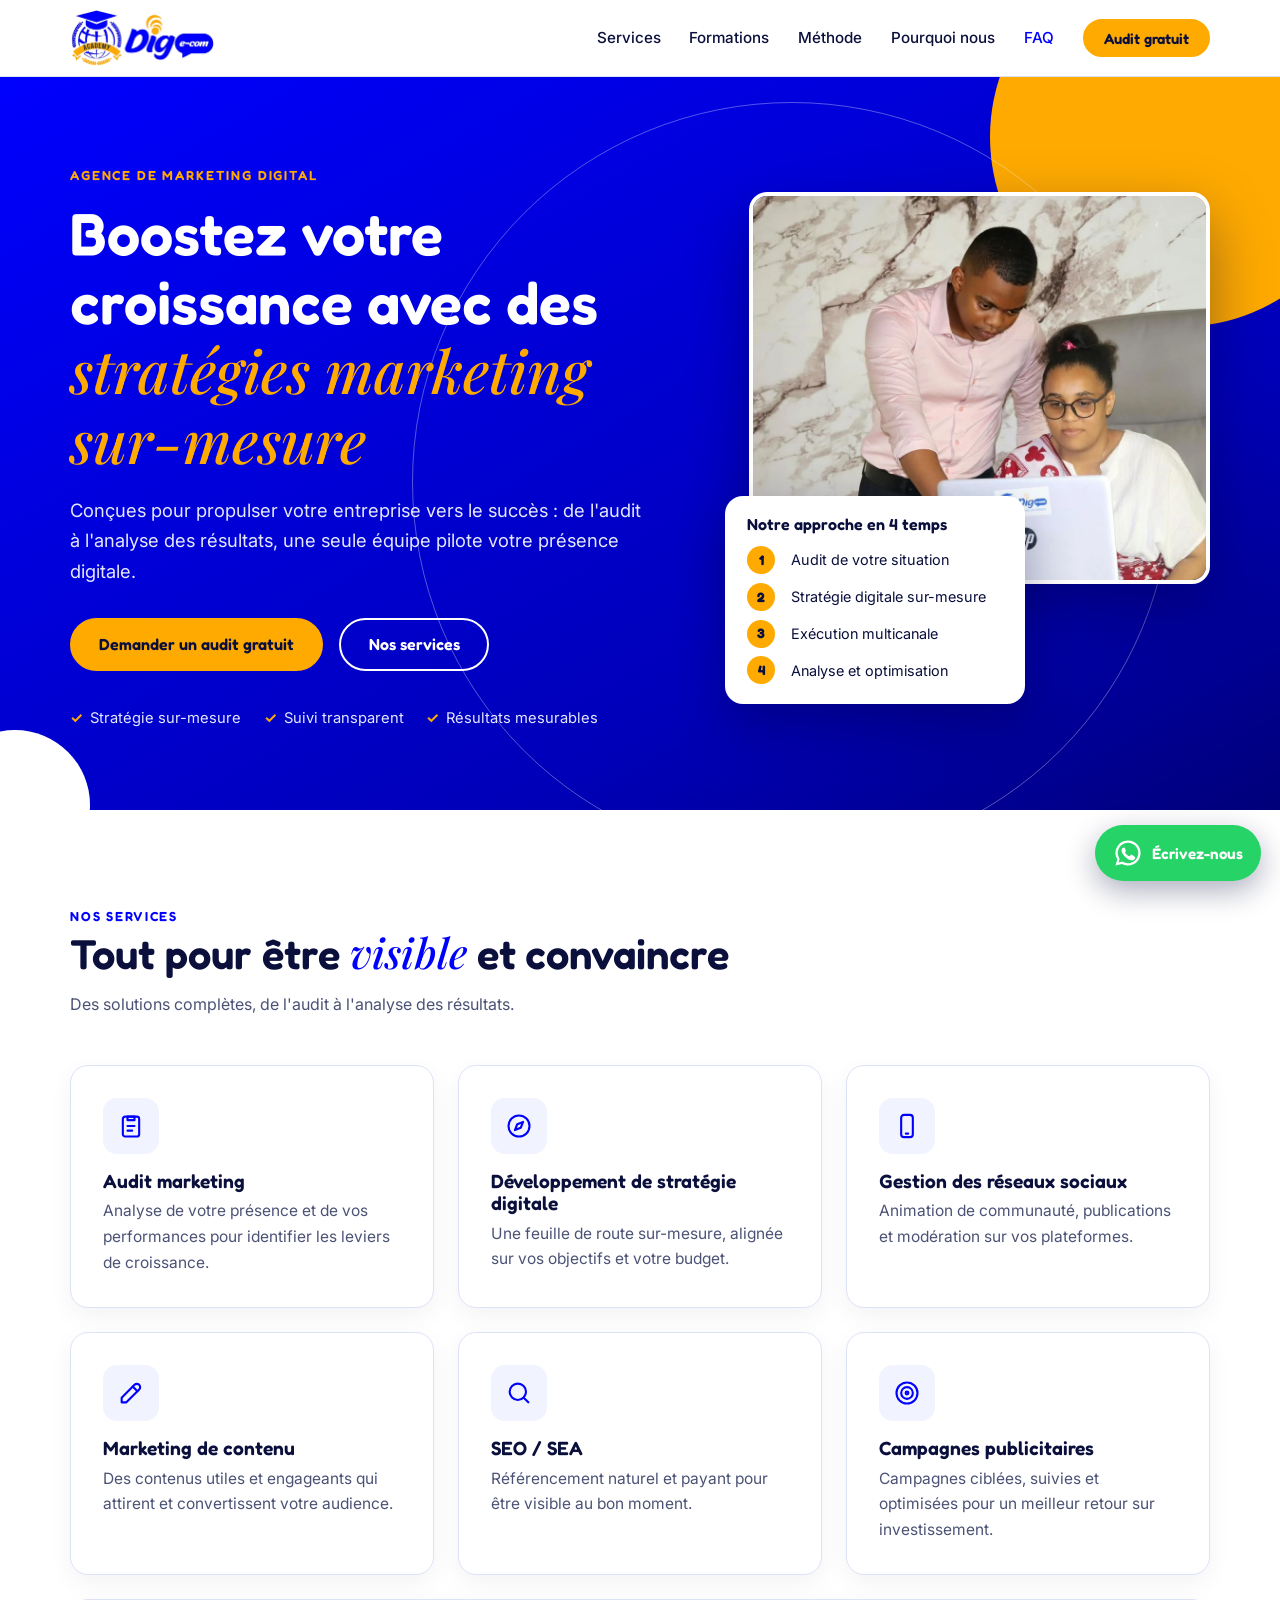
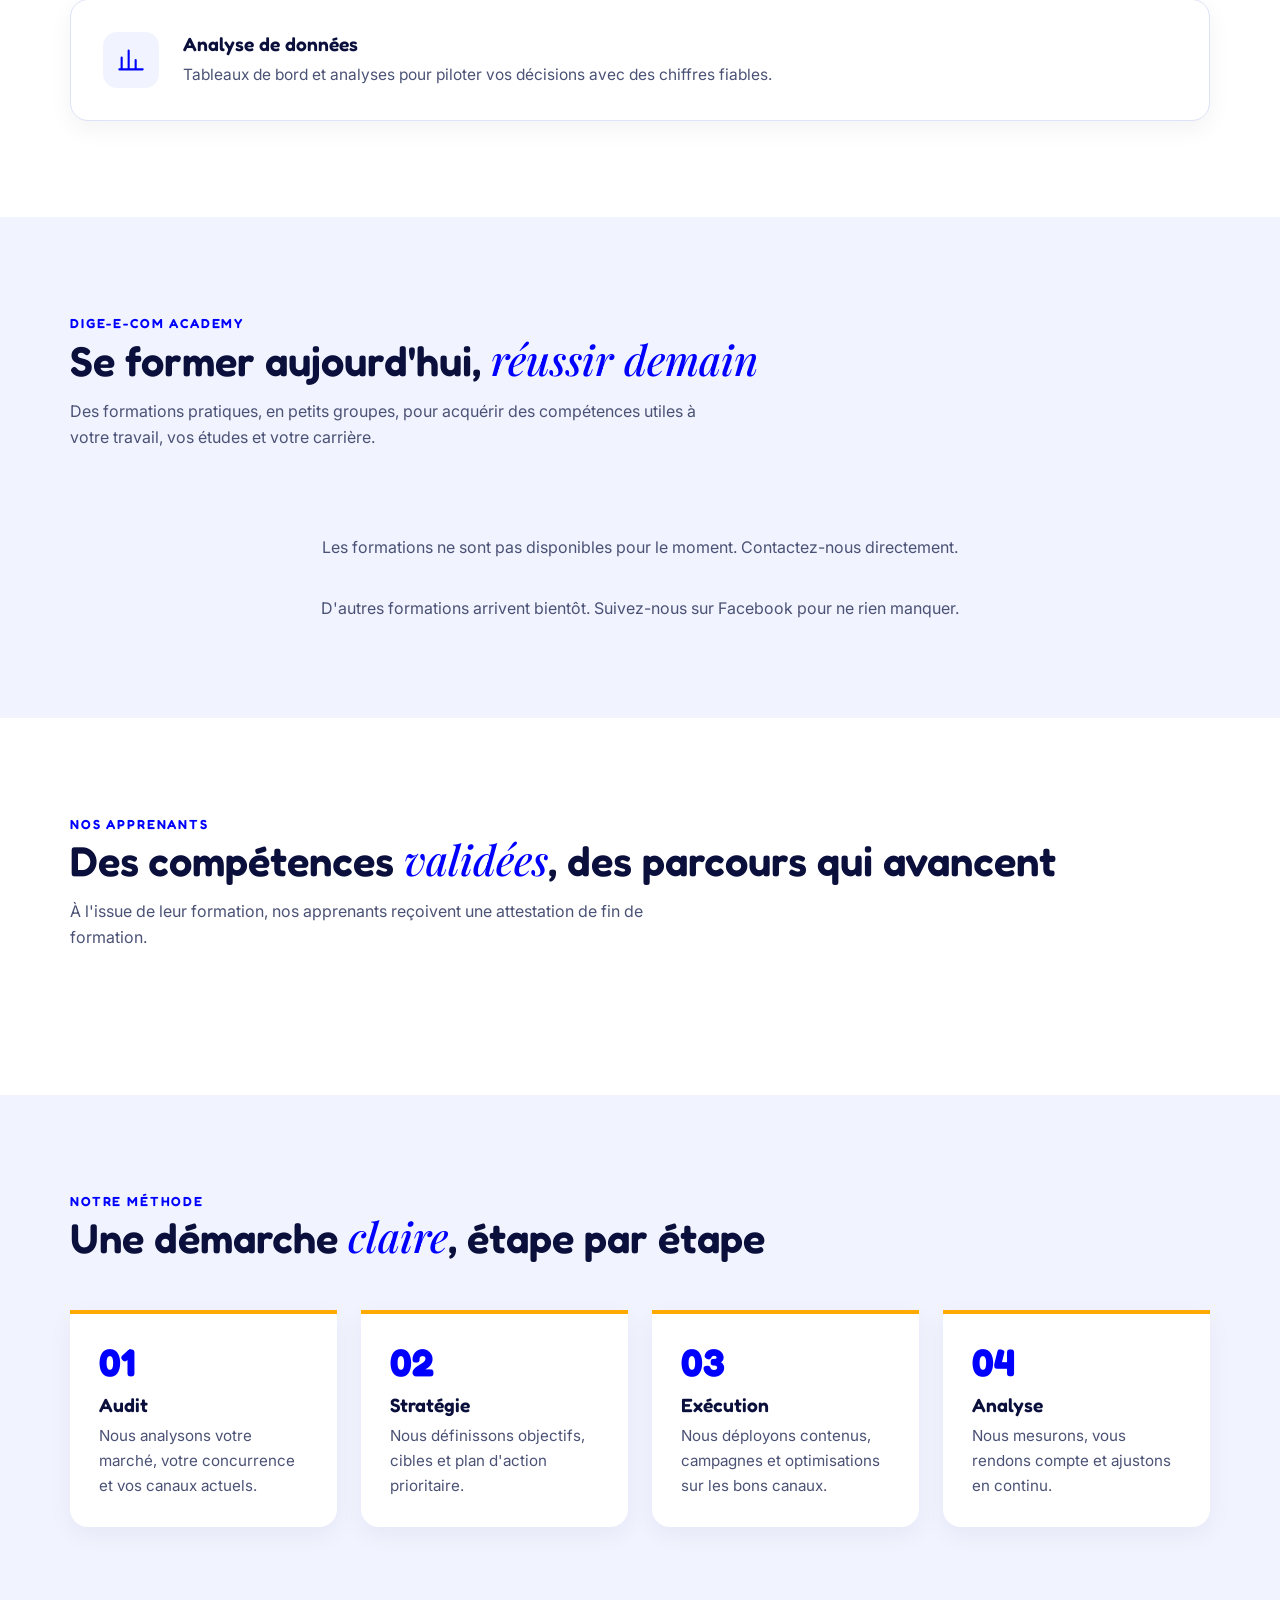
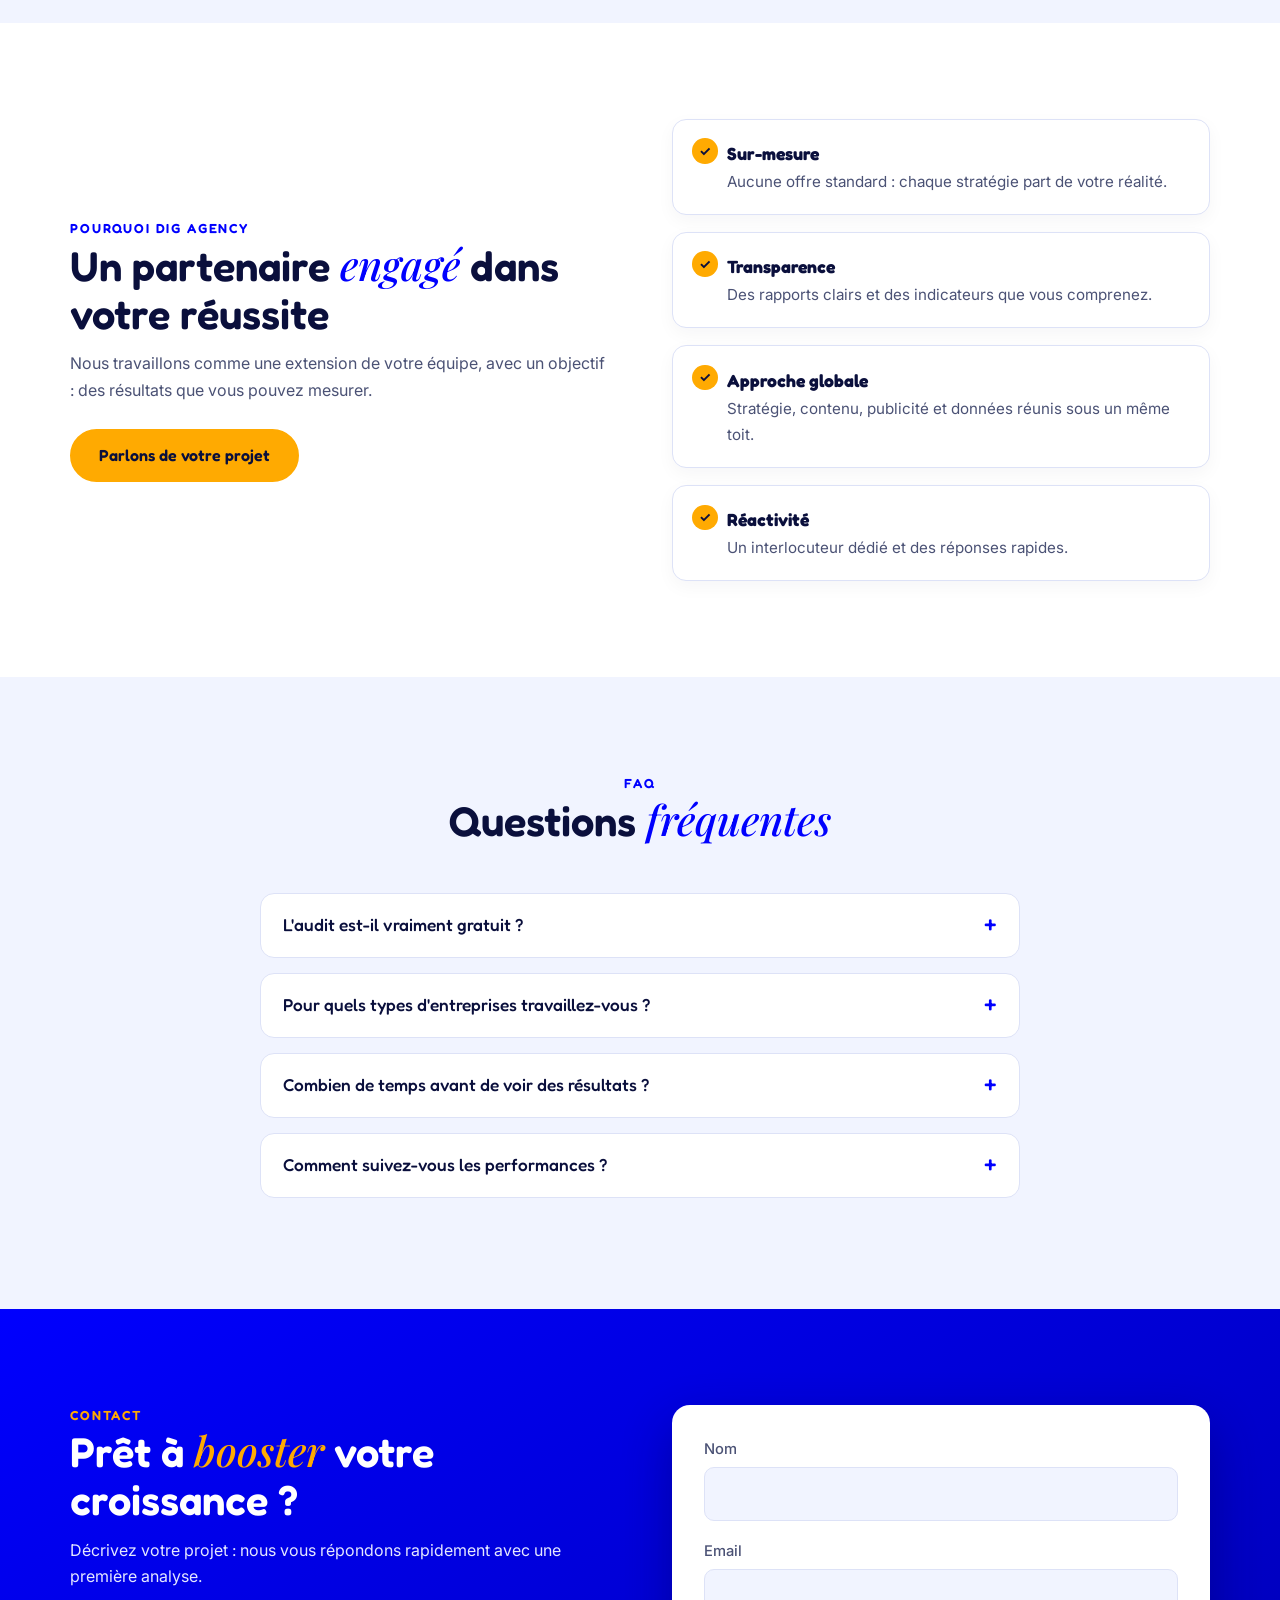
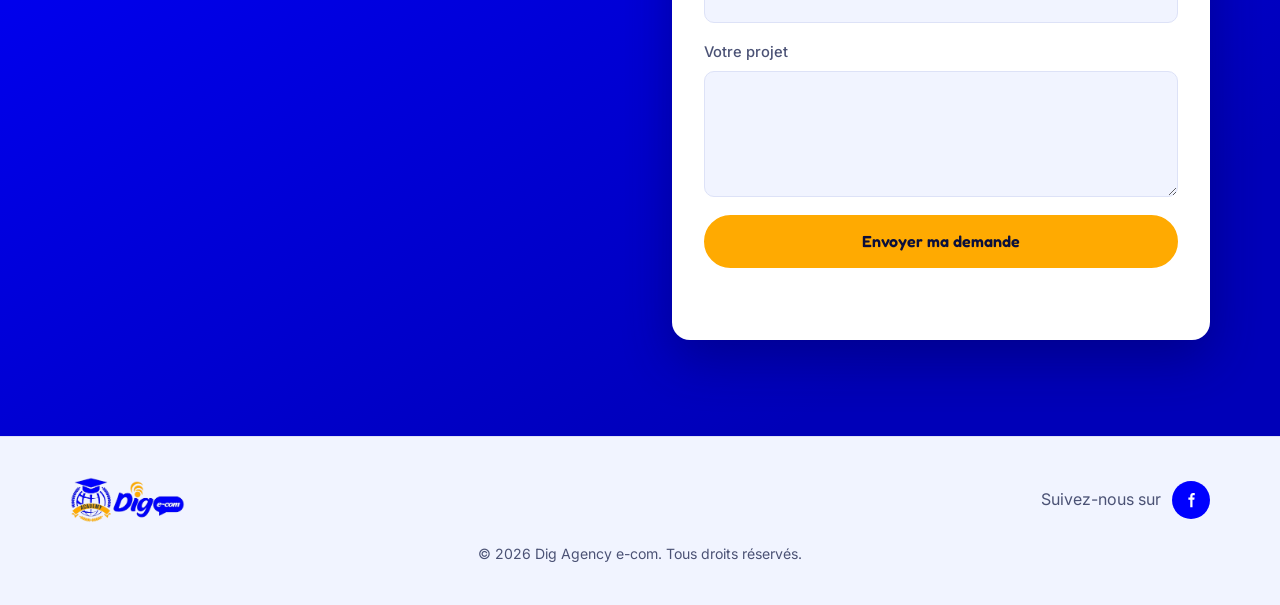
==== public/index.html @ bb3c8b43 "Site Dige-e-com Academy avec back office, dockerisé - Site vitrine responsive aux couleurs du logo (" ====
<!doctype html>
<html lang="fr">
<head>
  <meta charset="utf-8">
  <meta name="viewport" content="width=device-width, initial-scale=1">
  <title>Dig Agency e-com — Agence de marketing digital</title>
  <meta name="description" content="Dig Agency e-com : audit marketing, stratégie digitale, réseaux sociaux, contenu, SEO / SEA, publicité et analyse de données. Des stratégies sur-mesure pour propulser votre entreprise.">
  <meta name="theme-color" content="#0000fe">
  <meta property="og:title" content="Dig Agency e-com — Agence de marketing digital">
  <meta property="og:description" content="Boostez votre croissance avec des stratégies marketing sur-mesure.">
  <meta property="og:image" content="assets/logo-main.png?v=3">
  <link rel="icon" href="assets/logo.png">
  <link rel="preconnect" href="https://fonts.googleapis.com">
  <link rel="preconnect" href="https://fonts.gstatic.com" crossorigin>
  <link href="https://fonts.googleapis.com/css2?family=Fredoka:wght@500;600;700&family=Inter:wght@400;500;600&family=Playfair+Display:ital,wght@1,500;1,600&display=swap" rel="stylesheet">
  <link rel="stylesheet" href="styles.css">
</head>
<body>
  <a class="skip" href="#contenu">Aller au contenu</a>

  <header class="header" id="header">
    <div class="container nav">
      <a href="#accueil" class="logo" aria-label="Dige-e-com Academy — accueil"><img src="assets/logo-main.png?v=3" alt="Dige-e-com Academy" width="584" height="234"></a>
      <button class="burger" aria-label="Ouvrir le menu" aria-expanded="false" aria-controls="menu"><span></span><span></span><span></span></button>
      <nav class="menu" id="menu" aria-label="Navigation principale">
        <a href="#services">Services</a>
        <a href="#formations">Formations</a>
        <a href="#methode">Méthode</a>
        <a href="#pourquoi">Pourquoi nous</a>
        <a href="#faq">FAQ</a>
        <a href="#contact" class="btn btn-sm">Audit gratuit</a>
      </nav>
    </div>
  </header>

  <main id="contenu">
    <!-- HERO -->
    <section id="accueil" class="hero">
      <div class="orb orb-1" aria-hidden="true"></div>
      <div class="orb orb-2" aria-hidden="true"></div>
      <div class="ring" aria-hidden="true"></div>
      <div class="container hero-grid">
        <div class="hero-copy">
          <p class="eyebrow">Agence de marketing digital</p>
          <h1>Boostez votre croissance avec des <em>stratégies marketing sur-mesure</em></h1>
          <p class="lead">Conçues pour propulser votre entreprise vers le succès : de l'audit à l'analyse des résultats, une seule équipe pilote votre présence digitale.</p>
          <div class="actions">
            <a href="#contact" class="btn">Demander un audit gratuit</a>
            <a href="#services" class="btn btn-ghost">Nos services</a>
          </div>
          <ul class="trust" aria-label="Nos engagements">
            <li>Stratégie sur-mesure</li>
            <li>Suivi transparent</li>
            <li>Résultats mesurables</li>
          </ul>
        </div>
        <div class="hero-visual">
          <img class="hero-photo" src="assets/hero-formation.webp" alt="Un formateur de Dig Agency accompagne une apprenante devant un ordinateur" width="1080" height="810" fetchpriority="high">
          <aside class="hero-card" aria-label="Notre approche">
          <h2>Notre approche en 4 temps</h2>
          <ol>
            <li><b>1</b><span>Audit de votre situation</span></li>
            <li><b>2</b><span>Stratégie digitale sur-mesure</span></li>
            <li><b>3</b><span>Exécution multicanale</span></li>
            <li><b>4</b><span>Analyse et optimisation</span></li>
          </ol>
        </aside>
        </div>
      </div>
    </section>

    <!-- SERVICES -->
    <section id="services" class="section">
      <div class="container">
        <header class="section-head">
          <p class="eyebrow">Nos services</p>
          <h2>Tout pour être <em>visible</em> et convaincre</h2>
          <p class="sub">Des solutions complètes, de l'audit à l'analyse des résultats.</p>
        </header>
        <div class="grid grid-3">
          <article class="card reveal"><div class="icon" ><svg viewBox="0 0 24 24" width="28" height="28" fill="none" stroke="currentColor" stroke-width="1.8" stroke-linecap="round" stroke-linejoin="round" aria-hidden="true"><rect x="5" y="4" width="14" height="17" rx="2"/><path d="M9 4h6v3H9zM9 12h6M9 16h4"/></svg></div><h3>Audit marketing</h3><p>Analyse de votre présence et de vos performances pour identifier les leviers de croissance.</p></article>
          <article class="card reveal"><div class="icon" ><svg viewBox="0 0 24 24" width="28" height="28" fill="none" stroke="currentColor" stroke-width="1.8" stroke-linecap="round" stroke-linejoin="round" aria-hidden="true"><circle cx="12" cy="12" r="9"/><path d="m15.5 8.5-2 5-5 2 2-5z"/></svg></div><h3>Développement de stratégie digitale</h3><p>Une feuille de route sur-mesure, alignée sur vos objectifs et votre budget.</p></article>
          <article class="card reveal"><div class="icon" ><svg viewBox="0 0 24 24" width="28" height="28" fill="none" stroke="currentColor" stroke-width="1.8" stroke-linecap="round" stroke-linejoin="round" aria-hidden="true"><rect x="7" y="2.5" width="10" height="19" rx="2.5"/><path d="M11 18.5h2"/></svg></div><h3>Gestion des réseaux sociaux</h3><p>Animation de communauté, publications et modération sur vos plateformes.</p></article>
          <article class="card reveal"><div class="icon" ><svg viewBox="0 0 24 24" width="28" height="28" fill="none" stroke="currentColor" stroke-width="1.8" stroke-linecap="round" stroke-linejoin="round" aria-hidden="true"><path d="M4 20h4L19 9a2.8 2.8 0 0 0-4-4L4 16z"/><path d="m13.5 6.5 4 4"/></svg></div><h3>Marketing de contenu</h3><p>Des contenus utiles et engageants qui attirent et convertissent votre audience.</p></article>
          <article class="card reveal"><div class="icon" ><svg viewBox="0 0 24 24" width="28" height="28" fill="none" stroke="currentColor" stroke-width="1.8" stroke-linecap="round" stroke-linejoin="round" aria-hidden="true"><circle cx="11" cy="11" r="7"/><path d="m20 20-4-4"/></svg></div><h3>SEO / SEA</h3><p>Référencement naturel et payant pour être visible au bon moment.</p></article>
          <article class="card reveal"><div class="icon" ><svg viewBox="0 0 24 24" width="28" height="28" fill="none" stroke="currentColor" stroke-width="1.8" stroke-linecap="round" stroke-linejoin="round" aria-hidden="true"><circle cx="12" cy="12" r="9"/><circle cx="12" cy="12" r="5"/><circle cx="12" cy="12" r="1.2"/></svg></div><h3>Campagnes publicitaires</h3><p>Campagnes ciblées, suivies et optimisées pour un meilleur retour sur investissement.</p></article>
          <article class="card card-wide reveal"><div class="icon" ><svg viewBox="0 0 24 24" width="28" height="28" fill="none" stroke="currentColor" stroke-width="1.8" stroke-linecap="round" stroke-linejoin="round" aria-hidden="true"><path d="M4 20V10M10 20V4M16 20v-8M22 20H2"/></svg></div><div><h3>Analyse de données</h3><p>Tableaux de bord et analyses pour piloter vos décisions avec des chiffres fiables.</p></div></article>
        </div>
      </div>
    </section>

    <!-- FORMATIONS -->
    <section id="formations" class="section alt">
      <div class="container">
        <header class="section-head">
          <p class="eyebrow">Dige-e-com Academy</p>
          <h2>Se former aujourd'hui, <em>réussir demain</em></h2>
          <p class="sub">Des formations pratiques, en petits groupes, pour acquérir des compétences utiles à votre travail, vos études et votre carrière.</p>
        </header>
        <div class="courses" id="courses" aria-live="polite"><p class="more">Chargement des formations…</p></div>
        <p class="more">D'autres formations arrivent bientôt. Suivez-nous sur Facebook pour ne rien manquer.</p>
      </div>
      <dialog class="lightbox" id="lightbox" aria-label="Affiche de la formation"><button type="button" class="lb-close" aria-label="Fermer">×</button><img alt=""></dialog>
    </section>

    <!-- APPRENANTS -->
    <section id="apprenants" class="section">
      <div class="container">
        <header class="section-head">
          <p class="eyebrow">Nos apprenants</p>
          <h2>Des compétences <em>validées</em>, des parcours qui avancent</h2>
          <p class="sub">À l'issue de leur formation, nos apprenants reçoivent une attestation de fin de formation.</p>
        </header>
        <div class="gallery" id="gallery"></div>
      </div>
    </section>

    <!-- METHODE -->
    <section id="methode" class="section alt">
      <div class="container">
        <header class="section-head">
          <p class="eyebrow">Notre méthode</p>
          <h2>Une démarche <em>claire</em>, étape par étape</h2>
        </header>
        <ol class="steps">
          <li class="reveal"><span class="num">01</span><h3>Audit</h3><p>Nous analysons votre marché, votre concurrence et vos canaux actuels.</p></li>
          <li class="reveal"><span class="num">02</span><h3>Stratégie</h3><p>Nous définissons objectifs, cibles et plan d'action prioritaire.</p></li>
          <li class="reveal"><span class="num">03</span><h3>Exécution</h3><p>Nous déployons contenus, campagnes et optimisations sur les bons canaux.</p></li>
          <li class="reveal"><span class="num">04</span><h3>Analyse</h3><p>Nous mesurons, vous rendons compte et ajustons en continu.</p></li>
        </ol>
      </div>
    </section>

    <!-- POURQUOI -->
    <section id="pourquoi" class="section">
      <div class="container why">
        <div>
          <p class="eyebrow">Pourquoi Dig Agency</p>
          <h2>Un partenaire <em>engagé</em> dans votre réussite</h2>
          <p class="sub">Nous travaillons comme une extension de votre équipe, avec un objectif : des résultats que vous pouvez mesurer.</p>
          <a href="#contact" class="btn">Parlons de votre projet</a>
        </div>
        <ul class="checks">
          <li><b>Sur-mesure</b><span>Aucune offre standard : chaque stratégie part de votre réalité.</span></li>
          <li><b>Transparence</b><span>Des rapports clairs et des indicateurs que vous comprenez.</span></li>
          <li><b>Approche globale</b><span>Stratégie, contenu, publicité et données réunis sous un même toit.</span></li>
          <li><b>Réactivité</b><span>Un interlocuteur dédié et des réponses rapides.</span></li>
        </ul>
      </div>
    </section>

    <!-- PRESIDENT -->
    <section id="direction" class="section" hidden>
      <div class="container president">
        <div class="leaders" id="leaders"></div>
        <div>
          <p class="eyebrow">La direction</p>
          <h2>Une agence portée par <em>l'ambition</em> et la formation</h2>
          <p class="sub">Dig Agency e-com accompagne les entreprises dans leur croissance digitale et, avec Dige-e-com Academy, forme celles et ceux qui feront le travail de demain.</p>
          <p class="sub">Notre conviction : des stratégies sur-mesure, une approche pratique et un suivi de proximité, pour des résultats que chacun peut mesurer.</p>
          <div class="actions"><a href="#contact" class="btn">Contacter l'agence</a><a href="#formations" class="btn btn-ghost">Découvrir les formations</a></div>
        </div>
      </div>
    </section>

    <!-- FAQ -->
    <section id="faq" class="section alt">
      <div class="container narrow">
        <header class="section-head center">
          <p class="eyebrow">FAQ</p>
          <h2>Questions <em>fréquentes</em></h2>
        </header>
        <details><summary>L'audit est-il vraiment gratuit ?</summary><p>Oui. Nous analysons votre situation et vous présentons nos recommandations, sans engagement.</p></details>
        <details><summary>Pour quels types d'entreprises travaillez-vous ?</summary><p>Pour toute entreprise qui souhaite développer sa visibilité et ses ventes en ligne, quelle que soit sa taille.</p></details>
        <details><summary>Combien de temps avant de voir des résultats ?</summary><p>Les campagnes publicitaires peuvent produire des effets rapidement ; le SEO et le contenu demandent généralement plusieurs mois. Nous fixons des objectifs réalistes dès le départ.</p></details>
        <details><summary>Comment suivez-vous les performances ?</summary><p>Via des tableaux de bord et des rapports réguliers, avec des indicateurs adaptés à vos objectifs.</p></details>
      </div>
    </section>

    <!-- CONTACT -->
    <section id="contact" class="section contact">
      <div class="container contact-grid">
        <div>
          <p class="eyebrow">Contact</p>
          <h2>Prêt à <em>booster</em> votre croissance ?</h2>
          <p class="sub">Décrivez votre projet : nous vous répondons rapidement avec une première analyse.</p>
          <ul class="channels" id="channels"></ul>
        </div>
        <form id="contact-form" novalidate>
          <label for="name">Nom<input id="name" name="name" autocomplete="name" required></label>
          <label for="email">Email<input id="email" name="email" type="email" autocomplete="email" required></label>
          <label for="message">Votre projet<textarea id="message" name="message" rows="4" required></textarea></label>
          <input class="hp" type="text" name="website" tabindex="-1" autocomplete="off" aria-hidden="true">
          <button class="btn" type="submit">Envoyer ma demande</button>
          <p class="form-msg" role="status" aria-live="polite"></p>
        </form>
      </div>
    </section>
  </main>

  <footer class="footer">
    <div class="container foot">
      <a href="#accueil" class="logo" aria-label="Dige-e-com Academy — accueil"><img src="assets/logo-main.png?v=3" alt="Dige-e-com Academy" width="584" height="234"></a>
      <p class="social">Suivez-nous sur
        <a href="https://www.facebook.com/people/Digecom-Agency/61563089879968/" target="_blank" rel="noopener" aria-label="Facebook"><svg viewBox="0 0 24 24" width="18" height="18" fill="currentColor" aria-hidden="true"><path d="M14 8.5V6.8c0-.8.2-1.3 1.4-1.3H17V2.6C16.700 2.600 15.800 2.500 14.800 2.500 12.500 2.500 11 3.900 11 6.400v2.100H8.500V11.500H11V21.500h3V11.500h2.400l.4-3z"/></svg></a>
      </p>
      <p class="copy">© <span id="year"></span> Dig Agency e-com. Tous droits réservés.</p>
    </div>
  </footer>

  <dialog class="enroll-dialog" id="enroll-dialog" aria-labelledby="enroll-title">
    <form id="enroll-form" novalidate>
      <button type="button" class="dlg-close" aria-label="Fermer">×</button>
      <h3 id="enroll-title">Inscription</h3>
      <p class="muted" id="enroll-sub"></p>
      <label for="en-name">Nom et prénom<input id="en-name" name="name" autocomplete="name" required></label>
      <label for="en-phone">Téléphone<input id="en-phone" name="phone" type="tel" autocomplete="tel" required></label>
      <label for="en-email">Email (facultatif)<input id="en-email" name="email" type="email" autocomplete="email"></label>
      <label for="en-msg">Message (facultatif)<textarea id="en-msg" name="message" rows="3"></textarea></label>
      <input class="hp" type="text" name="website" tabindex="-1" autocomplete="off" aria-hidden="true">
      <button class="btn" type="submit">Envoyer ma demande</button>
      <p class="form-msg" role="status" aria-live="polite"></p>
    </form>
  </dialog>
  <a class="wa-float" id="wa-float" href="#contact" aria-label="Écrivez-nous sur WhatsApp"><svg viewBox="0 0 24 24" width="30" height="30" fill="currentColor" aria-hidden="true"><path d="M12 2a10 10 0 0 0-8.6 15.1L2 22l5.1-1.3A10 10 0 1 0 12 2zm0 18.2a8.2 8.2 0 0 1-4.2-1.2l-.3-.2-3 .8.8-2.9-.2-.3A8.2 8.2 0 1 1 12 20.200zm4.500-6.100c-.2-.1-1.500-.7-1.700-.8s-.4-.1-.6.100-.6.800-.8 1-.3.200-.5.100a6.700 6.700 0 0 1-3.300-2.900c-.2-.4.200-.4.700-1.300.1-.1 0-.3 0-.4l-.8-1.800c-.2-.5-.4-.4-.6-.4h-.5a1 1 0 0 0-.7.300 3 3 0 0 0-.9 2.200 5.200 5.200 0 0 0 1.100 2.800 11.900 11.900 0 0 0 4.600 4.100c1.700.7 2.400.8 3.200.7a2.700 2.700 0 0 0 1.800-1.300 2.200 2.200 0 0 0 .2-1.300c-.1-.1-.2-.2-.5-.3z"/></svg><span>Écrivez-nous</span></a>
  <script src="script.js"></script>
</body>
</html>
---- public/styles.css ----
/* Charte issue du logo Dige-e-com Academy : bleu #0000fe, orange #ffaa01, blanc */
:root{
  --blue:#0000fe;--blue-dark:#0000b8;--blue-deep:#00007a;--orange:#ffaa01;--orange-dark:#e69500;
  --ink:#0a0f3c;--muted:#4b5275;--tint:#f1f4ff;--line:#dde2f7;--white:#fff;--radius:18px;
  --font-head:"Fredoka",system-ui,sans-serif;--font-body:"Inter",system-ui,sans-serif;--font-serif:"Playfair Display",Georgia,serif;
}
*{box-sizing:border-box;margin:0}
html{scroll-behavior:smooth;scroll-padding-top:84px}
body{font-family:var(--font-body);background:var(--white);color:var(--ink);line-height:1.65;-webkit-font-smoothing:antialiased}
img{max-width:100%;display:block}
a{color:inherit;text-decoration:none}
.container{width:min(1140px,100% - 2.5rem);margin-inline:auto}
.narrow{width:min(760px,100% - 2.5rem)}
:focus-visible{outline:3px solid var(--orange);outline-offset:3px;border-radius:6px}
.skip{position:absolute;left:-999px;top:0;background:var(--orange);color:var(--ink);padding:.6rem 1rem;z-index:100}
.skip:focus{left:0}

h1,h2,h3{font-family:var(--font-head);line-height:1.15;font-weight:600}
h1{font-size:clamp(2.2rem,5vw,3.7rem);margin:.8rem 0 1.2rem}
h2{font-size:clamp(1.8rem,3.4vw,2.6rem);margin-bottom:.8rem}
h3{font-size:1.2rem;margin-bottom:.4rem}
em{font-family:var(--font-serif);font-style:italic;font-weight:500;color:var(--blue)}
.eyebrow{color:var(--blue);font-family:var(--font-head);font-weight:600;text-transform:uppercase;letter-spacing:.14em;font-size:.82rem}
.sub{color:var(--muted);max-width:40rem}
.lead{color:#e4e7ff;font-size:1.15rem;max-width:36rem}
.hero em,.contact em{color:var(--orange)}
.hero .eyebrow,.contact .eyebrow{color:var(--orange)}
.contact .sub{color:#e4e7ff}

/* header */
.header{position:sticky;top:0;z-index:50;background:#fff;border-bottom:1px solid var(--line);transition:box-shadow .3s}
.header.scrolled{box-shadow:0 6px 24px #0a0f3c1a}
.nav{display:flex;align-items:center;justify-content:space-between;height:76px}
.logo{display:flex;align-items:center}
.logo img{height:58px;width:auto}
.menu{display:flex;gap:1.8rem;align-items:center}
.menu a:not(.btn){color:var(--ink);font-weight:500;font-size:.95rem;transition:color .2s}
.menu a:not(.btn):hover,.menu a.active{color:var(--blue)}
.burger{display:none;background:none;border:0;width:44px;height:44px;cursor:pointer}
.burger span{display:block;height:2px;background:var(--ink);margin:6px 10px;transition:.25s}
.burger[aria-expanded=true] span:nth-child(1){transform:translateY(8px) rotate(45deg)}
.burger[aria-expanded=true] span:nth-child(2){opacity:0}
.burger[aria-expanded=true] span:nth-child(3){transform:translateY(-8px) rotate(-45deg)}

/* buttons */
.btn{display:inline-block;padding:.9rem 1.7rem;border-radius:999px;border:2px solid var(--orange);background:var(--orange);color:var(--ink);font:600 1rem var(--font-head);cursor:pointer;transition:transform .2s,box-shadow .2s,background .2s}
.btn:hover{transform:translateY(-2px);box-shadow:0 12px 28px #ffaa0166;background:var(--orange-dark);border-color:var(--orange-dark)}
.btn-sm{padding:.55rem 1.2rem;font-size:.92rem}
.btn-ghost{background:transparent;color:var(--blue);border-color:var(--blue)}
.btn-ghost:hover{background:var(--blue);border-color:var(--blue);color:#fff;box-shadow:none}
.hero .btn-ghost,.contact .btn-ghost{color:#fff;border-color:#fff}
.hero .btn-ghost:hover,.contact .btn-ghost:hover{background:#fff;color:var(--blue)}

/* hero */
.hero{position:relative;overflow:hidden;padding:5.5rem 0 5rem;color:#fff;background:linear-gradient(150deg,var(--blue) 0%,var(--blue-dark) 70%,var(--blue-deep) 100%)}
.orb{position:absolute;border-radius:50%}
.orb-1{width:380px;height:380px;background:var(--orange);top:-130px;right:-90px}
.orb-2{width:150px;height:150px;background:#fff;bottom:-70px;left:-60px}
.ring{position:absolute;width:760px;height:760px;border:1.5px solid #ffffff55;border-radius:50%;left:50%;top:50%;transform:translate(-30%,-45%)}
.hero-grid{position:relative;display:grid;grid-template-columns:1.35fr 1fr;gap:3.5rem;align-items:center}
.actions{display:flex;gap:1rem;flex-wrap:wrap;margin-top:2rem}
.trust{list-style:none;padding:0;display:flex;gap:1.4rem;flex-wrap:wrap;margin-top:2.2rem;color:#e4e7ff;font-size:.92rem}
.trust li::before{content:"✓";color:var(--orange);margin-right:.45rem;font-weight:700}
.hero-card{background:#fff;color:var(--ink);border-radius:var(--radius);padding:2rem;box-shadow:0 20px 50px #00003a55}
.hero-card h2{font-size:1.25rem}
.hero-card ol{list-style:none;padding:0;margin-top:1.2rem;display:grid;gap:1rem}
.hero-card li{display:flex;gap:1rem;align-items:center}
.hero-card b{flex:none;width:38px;height:38px;border-radius:50%;display:grid;place-items:center;background:var(--orange);color:var(--ink);font-family:var(--font-head)}
.hero-visual{position:relative;padding-bottom:7.5rem}
.hero-photo{width:100%;height:auto;aspect-ratio:4/3.4;object-fit:cover;border-radius:var(--radius);border:4px solid #fff;box-shadow:0 24px 60px #00003a66}
.hero-visual .hero-card{position:absolute;left:-1.5rem;bottom:0;width:min(300px,80%);padding:1.2rem 1.4rem}
.hero-visual .hero-card h2{font-size:1rem}
.hero-visual .hero-card ol{gap:.55rem;margin-top:.8rem;font-size:.9rem}
.hero-visual .hero-card b{width:28px;height:28px;font-size:.85rem}

/* sections */
.section{padding:6rem 0}
.alt{background:var(--tint)}
.section-head{margin-bottom:3rem}
.section-head.center{text-align:center}
.grid{display:grid;gap:1.5rem}
.grid-3{grid-template-columns:repeat(3,1fr)}
.card{background:#fff;border:1px solid var(--line);border-radius:var(--radius);padding:2rem;box-shadow:0 8px 24px #0a0f3c0d;transition:transform .3s,border-color .3s,box-shadow .3s}
.card:hover{transform:translateY(-6px);border-color:var(--blue);box-shadow:0 16px 36px #0000fe1f}
.card p{color:var(--muted);font-size:.97rem}
.icon{width:56px;height:56px;border-radius:14px;display:grid;place-items:center;background:var(--tint);color:var(--blue);margin-bottom:1rem}
.icon svg{display:block}
.card-wide{grid-column:1/-1;display:flex;gap:1.5rem;align-items:center}
.card-wide .icon{margin:0;flex:none}

.steps{list-style:none;padding:0;display:grid;grid-template-columns:repeat(4,1fr);gap:1.5rem}
.steps li{padding:1.8rem;border-top:4px solid var(--orange);background:#fff;border-radius:0 0 var(--radius) var(--radius);box-shadow:0 8px 24px #0a0f3c0d}
.steps p{color:var(--muted);font-size:.95rem}
.num{font-family:var(--font-head);font-size:2.4rem;font-weight:700;color:var(--blue);display:block;line-height:1;margin-bottom:.8rem}

.why{display:grid;grid-template-columns:1fr 1fr;gap:4rem;align-items:center}
.why .btn{margin-top:1.6rem}
.checks{list-style:none;padding:0;display:grid;gap:1.1rem}
.checks li{padding:1.2rem 1.4rem 1.2rem 3.4rem;position:relative;background:#fff;border:1px solid var(--line);border-radius:14px;box-shadow:0 6px 18px #0a0f3c0a}
.checks li::before{content:"✓";position:absolute;left:1.2rem;top:1.15rem;width:1.6rem;height:1.6rem;border-radius:50%;background:var(--orange);color:var(--ink);display:grid;place-items:center;font-weight:700;font-size:.85rem}
.checks b{font-family:var(--font-head);font-size:1.1rem;display:block}
.checks span{color:var(--muted);font-size:.95rem}

details{background:#fff;border:1px solid var(--line);border-radius:14px;margin-bottom:.9rem;padding:0 1.4rem}
summary{cursor:pointer;padding:1.1rem 0;font-family:var(--font-head);font-weight:500;font-size:1.08rem;list-style:none;display:flex;justify-content:space-between;gap:1rem}
summary::-webkit-details-marker{display:none}
summary::after{content:"+";color:var(--blue);font-size:1.5rem;line-height:1}
details[open] summary::after{content:"−"}
details p{color:var(--muted);padding-bottom:1.2rem}

.contact{color:#fff;background:linear-gradient(150deg,var(--blue) 0%,var(--blue-dark) 80%)}
.contact-grid{display:grid;grid-template-columns:1fr 1fr;gap:4rem;align-items:start}
.channels{list-style:none;padding:0;margin-top:1.6rem;display:grid;gap:.4rem}
.channels a{color:var(--orange);font-weight:600;border-bottom:1px solid currentColor}
form{display:grid;gap:1.1rem;background:#fff;color:var(--ink);border-radius:var(--radius);padding:2rem;box-shadow:0 20px 50px #00003a55}
label{display:grid;gap:.4rem;color:var(--muted);font-size:.92rem;font-weight:500}
input,textarea{background:var(--tint);border:1px solid var(--line);border-radius:10px;padding:.85rem 1rem;color:var(--ink);font:inherit}
input:focus,textarea:focus{outline:2px solid var(--blue);border-color:transparent}
.err{border-color:#d62839!important}
.form-msg{min-height:1.4em;color:var(--blue);font-weight:500}

.footer{padding:2.5rem 0;background:var(--tint);border-top:1px solid var(--line)}
.foot{display:flex;justify-content:space-between;align-items:center;gap:1.2rem;flex-wrap:wrap}
.foot .logo img{height:46px}
.social{display:flex;align-items:center;gap:.7rem;color:var(--muted)}
.social a{width:38px;height:38px;border-radius:50%;background:var(--blue);color:#fff;display:grid;place-items:center;font-weight:700}
.copy{color:var(--muted);font-size:.88rem;width:100%;text-align:center}

.reveal{opacity:0;transform:translateY(24px);transition:opacity .6s,transform .6s}
.reveal.in{opacity:1;transform:none}

.wa-float{position:fixed;right:1.2rem;bottom:1.2rem;z-index:60;display:flex;align-items:center;gap:.6rem;padding:.8rem 1.1rem;border-radius:999px;background:#25d366;color:#fff;font:600 .95rem var(--font-head);box-shadow:0 10px 30px #0a0f3c55;transition:transform .2s}
.wa-float:hover{transform:translateY(-3px) scale(1.03)}

/* formations */
.courses{display:grid;gap:2rem}
.course{display:grid;grid-template-columns:340px 1fr;gap:2.2rem;background:#fff;border:1px solid var(--line);border-radius:var(--radius);padding:1.5rem;align-items:start;box-shadow:0 10px 30px #0a0f3c0f}
.course.flip{grid-template-columns:1fr 340px}
.course.flip .poster{order:2}
.poster{position:relative;display:block;padding:0;border:0;border-radius:14px;overflow:hidden;cursor:zoom-in;background:none;box-shadow:0 14px 34px #0a0f3c33}
.poster img{width:100%;height:auto}
.zoom{position:absolute;inset:auto 0 0 0;padding:.6rem;background:linear-gradient(transparent,#00007af0);font:600 .85rem var(--font-head);text-align:center;color:#fff;opacity:0;transition:opacity .2s}
.poster:hover .zoom,.poster:focus-visible .zoom{opacity:1}
.course-body h3{font-size:1.7rem}
.badge{display:inline-block;background:var(--orange);color:var(--ink);border-radius:999px;padding:.2rem .85rem;font:600 .78rem var(--font-head);margin-bottom:.8rem}
.course-desc{color:var(--muted);margin-top:.3rem}
.course-cols{display:grid;grid-template-columns:1.2fr 1fr;gap:2rem;margin-top:1.4rem}
.course h4{font-family:var(--font-head);font-size:.85rem;letter-spacing:.12em;text-transform:uppercase;color:var(--blue);margin-bottom:.8rem}
.program{list-style:none;padding:0;display:grid;gap:.7rem}
.program li{position:relative;padding-left:1.7rem;display:grid;line-height:1.35}
.program li::before{content:"✓";position:absolute;left:0;top:0;color:var(--blue);font-weight:700}
.program b{font-weight:600}
.program span{color:var(--muted);font-size:.88rem}
.facts{display:grid;gap:.9rem}
.facts div{display:grid;grid-template-columns:24px 1fr;column-gap:.7rem;align-items:start}
.facts svg{color:var(--blue);grid-row:span 2;margin-top:.1rem}
.facts dt{font-size:.75rem;text-transform:uppercase;letter-spacing:.08em;color:var(--muted)}
.facts dd{margin:0;font-weight:500}
.facts a{border-bottom:2px solid var(--orange)}
.course .actions{margin-top:1.8rem}
.more{text-align:center;color:var(--muted);margin-top:2.2rem}
.lightbox{border:0;background:transparent;padding:0;margin:auto;width:fit-content;max-width:92vw;max-height:92vh;overflow:visible}
.lightbox::backdrop{background:#00003acc}
.lightbox img{display:block;width:auto;height:auto;max-width:92vw;max-height:88vh;object-fit:contain;border-radius:12px}
.lb-close{position:absolute;top:-14px;right:-14px;width:40px;height:40px;border-radius:50%;border:0;background:var(--orange);color:var(--ink);font-size:1.6rem;line-height:1;cursor:pointer}

/* direction */
.president{display:grid;grid-template-columns:minmax(0,520px) 1fr;gap:4rem;align-items:center}
.leaders{display:grid;grid-template-columns:repeat(auto-fit,minmax(220px,1fr));gap:1.2rem}
.president figure{position:relative;margin:0;border-radius:var(--radius);overflow:hidden;box-shadow:0 24px 50px #0a0f3c40;border:4px solid #fff}
.president img{width:100%;height:auto;display:block;aspect-ratio:3/3.6;object-fit:cover;object-position:top}
.president figcaption{position:absolute;inset:auto 0 0 0;padding:2.5rem 1.2rem 1.1rem;background:linear-gradient(transparent,#00007af2);display:grid;color:#fff}
.president figcaption b{font-family:var(--font-head);font-size:1.15rem}
.president figcaption span{color:var(--orange);font-weight:600;font-size:.9rem}
.president .sub{margin-top:.8rem}
.president .actions{margin-top:1.8rem}

/* galerie */
.gallery{display:grid;grid-template-columns:repeat(2,1fr);gap:1.5rem}
.gallery figure{margin:0}
.gallery .poster{width:100%}
.gallery img{aspect-ratio:4/3;object-fit:cover;object-position:50% 60%}
.gallery figcaption{color:var(--muted);font-size:.92rem;margin-top:.7rem;text-align:center}
.gallery .wide{grid-column:1/-1}
.gallery .wide img{aspect-ratio:16/8;object-position:50% 35%}

@media (max-width:1000px){
  .course,.course.flip{grid-template-columns:1fr}
  .course.flip .poster{order:0}
  .course .poster{max-width:420px}
}
@media (max-width:960px){
  .hero-grid,.why,.contact-grid{grid-template-columns:1fr}
  .grid-3{grid-template-columns:repeat(2,1fr)}
  .steps{grid-template-columns:repeat(2,1fr)}
  .orb-1{width:260px;height:260px}
  .hero-visual .hero-card{left:1rem}
  .hero-visual{max-width:560px}
}
@media (max-width:900px){
  .burger{display:block}
  .menu{display:none;position:absolute;top:76px;left:0;right:0;flex-direction:column;align-items:flex-start;padding:1.5rem;background:#fff;border-bottom:1px solid var(--line);box-shadow:0 12px 24px #0a0f3c1a;gap:1.1rem}
  .menu.open{display:flex}
  .president{grid-template-columns:1fr;gap:2rem}
  .leaders{max-width:560px}
}
@media (max-width:700px){.course-cols{grid-template-columns:1fr}.course{padding:1.1rem}.gallery{grid-template-columns:1fr}}
@media (max-width:640px){
  .hero-visual{padding-bottom:0}
  .hero-visual .hero-card{position:static;width:100%;margin-top:1rem}
  .orb-1{width:180px;height:180px;top:-110px;right:-80px}
  .ring{width:520px;height:520px}
  .hero{padding:3.5rem 0 4rem}
  .section{padding:4rem 0}
  .grid-3,.steps{grid-template-columns:1fr}
  .card-wide{flex-direction:column;align-items:flex-start}
  .foot{justify-content:center;text-align:center}
  .logo img{height:44px}
  .wa-float span{display:none}.wa-float{padding:.85rem}
}
@media (prefers-reduced-motion:reduce){*{transition:none!important;animation:none!important}html{scroll-behavior:auto}.reveal{opacity:1;transform:none}}

.hp{position:absolute!important;left:-9999px;width:1px;height:1px;opacity:0}
.enroll-dialog{border:0;border-radius:var(--radius);padding:0;width:min(440px,92vw);margin:auto;color:var(--ink);box-shadow:0 30px 80px #00003a88}
.enroll-dialog::backdrop{background:#00003acc}
.enroll-dialog form{display:grid;gap:1rem;background:#fff;padding:1.8rem;box-shadow:none;border-radius:0;position:relative}
.enroll-dialog .muted{color:var(--muted);margin-top:-.6rem}
.dlg-close{position:absolute;top:.7rem;right:.8rem;border:0;background:var(--tint);width:36px;height:36px;border-radius:50%;font-size:1.4rem;line-height:1;cursor:pointer;color:var(--ink)}
.btn[disabled],.btn.closed{opacity:.6;cursor:not-allowed;transform:none;box-shadow:none}
.channels li{color:#fff}
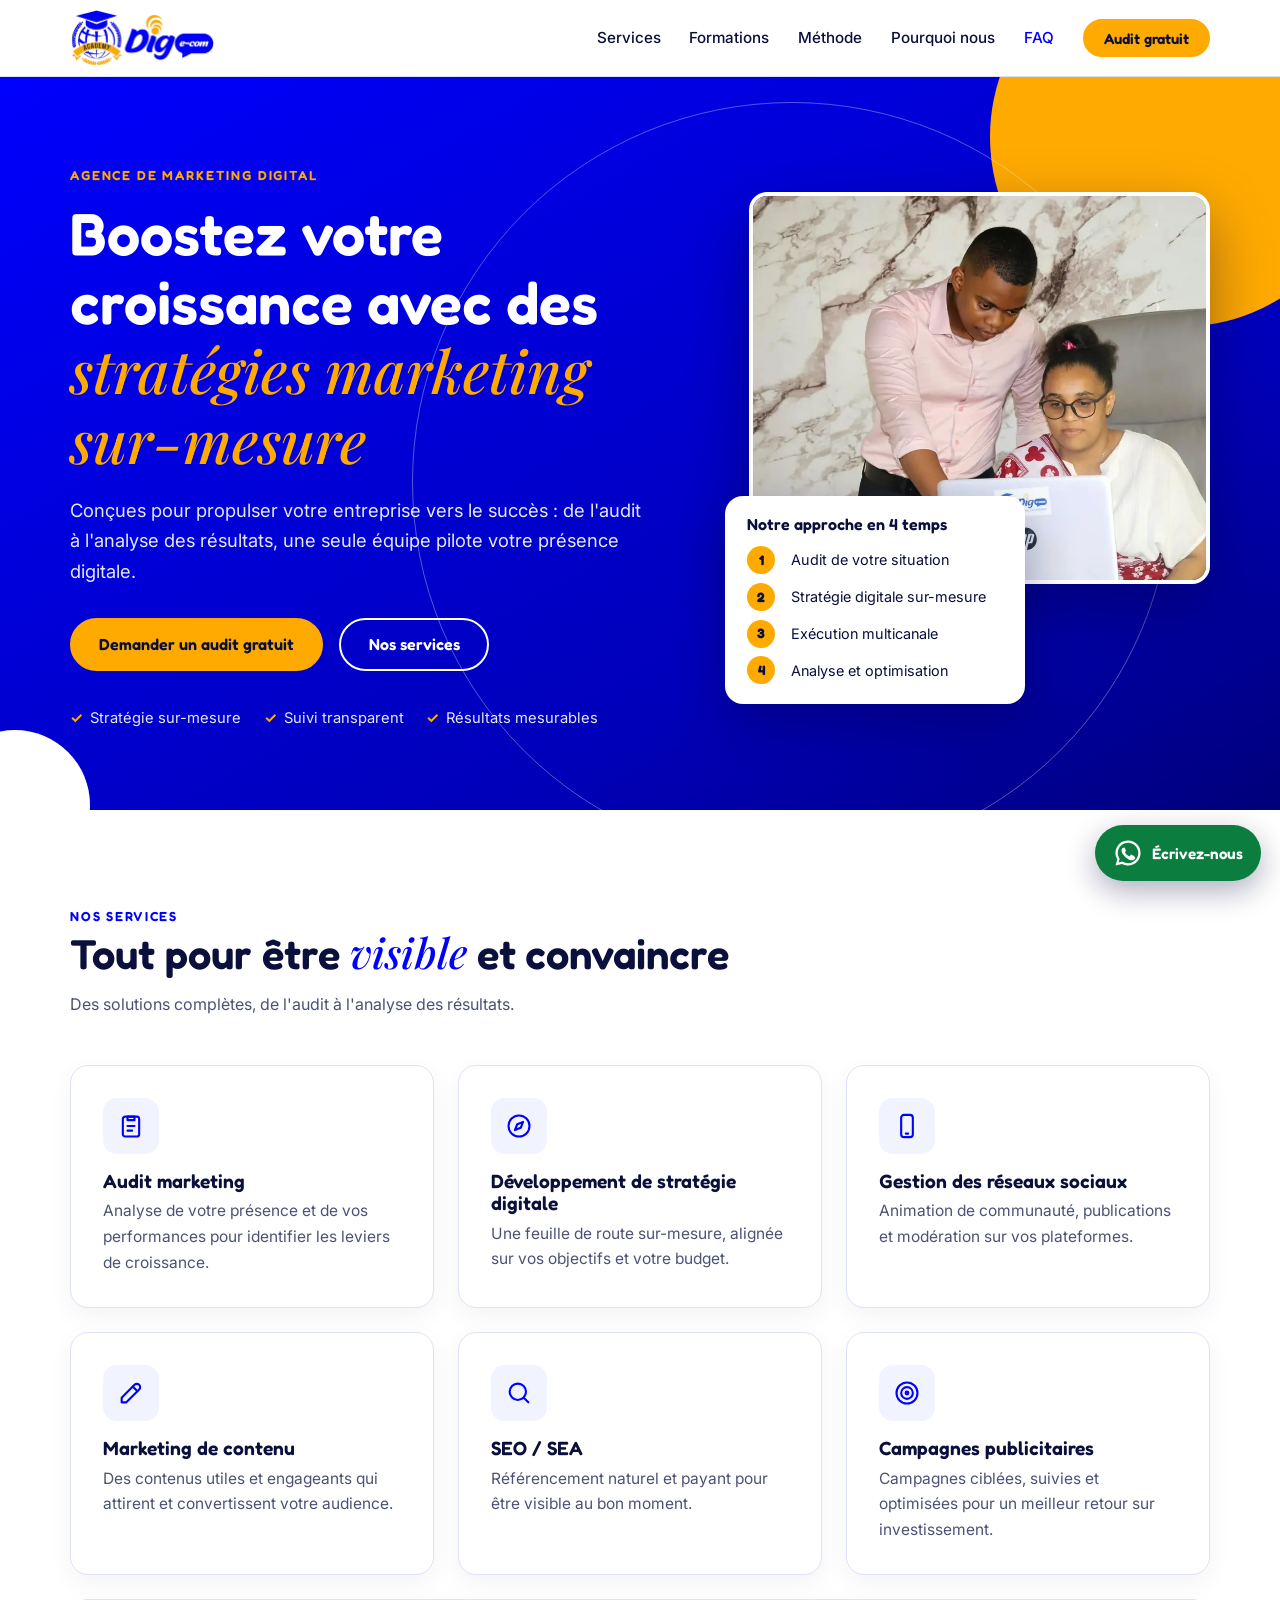
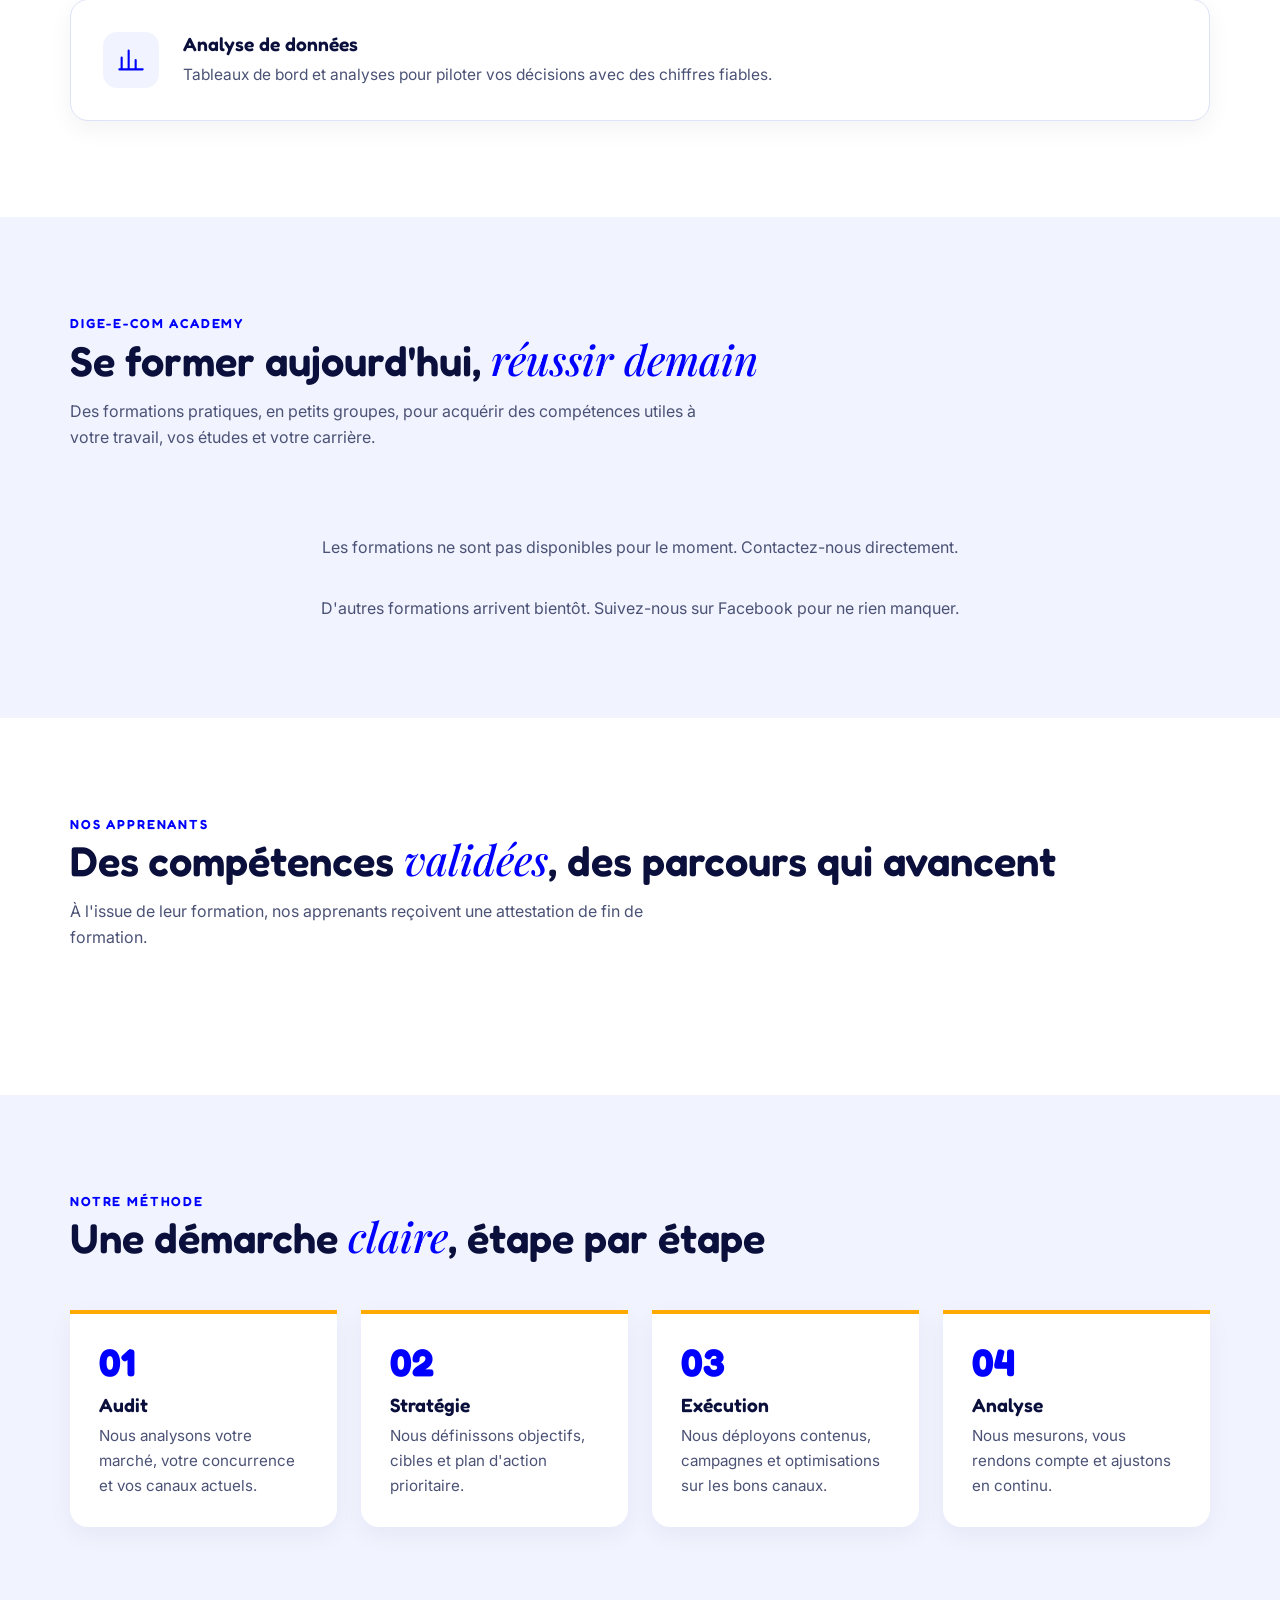
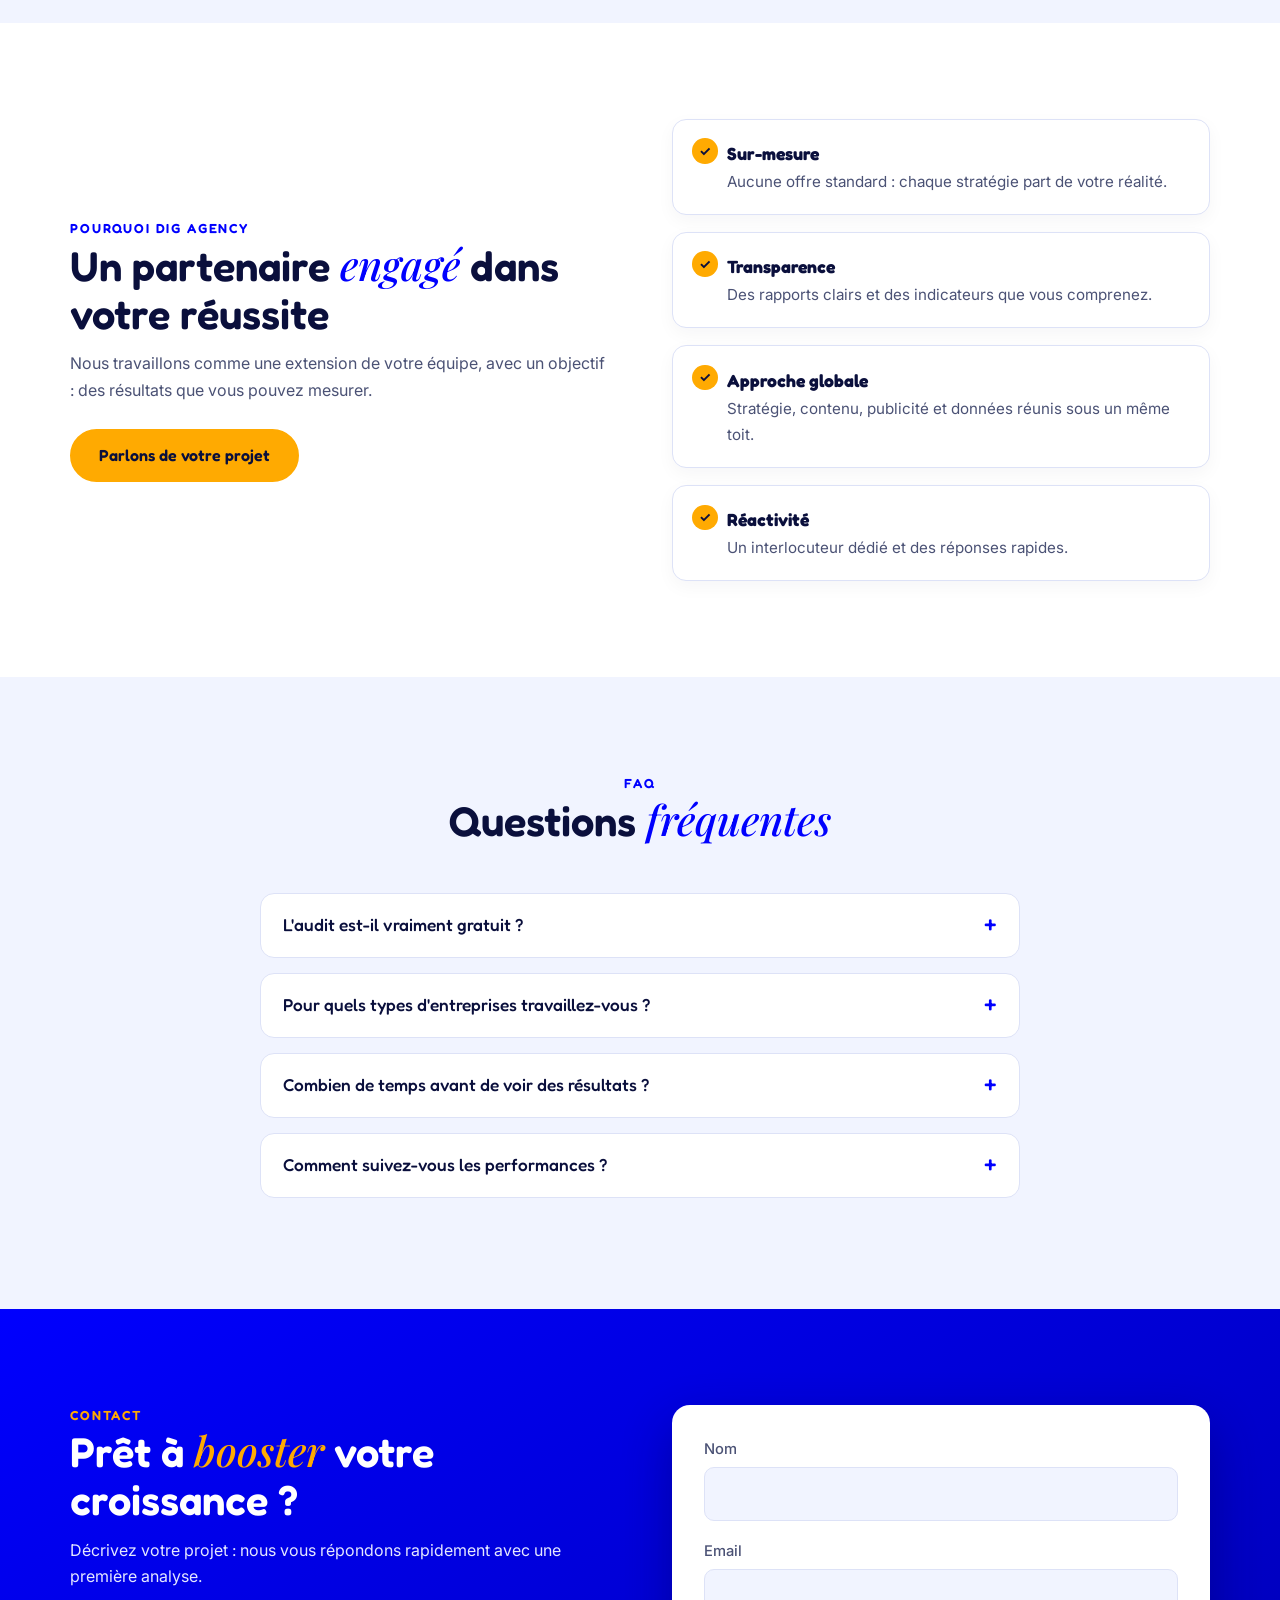
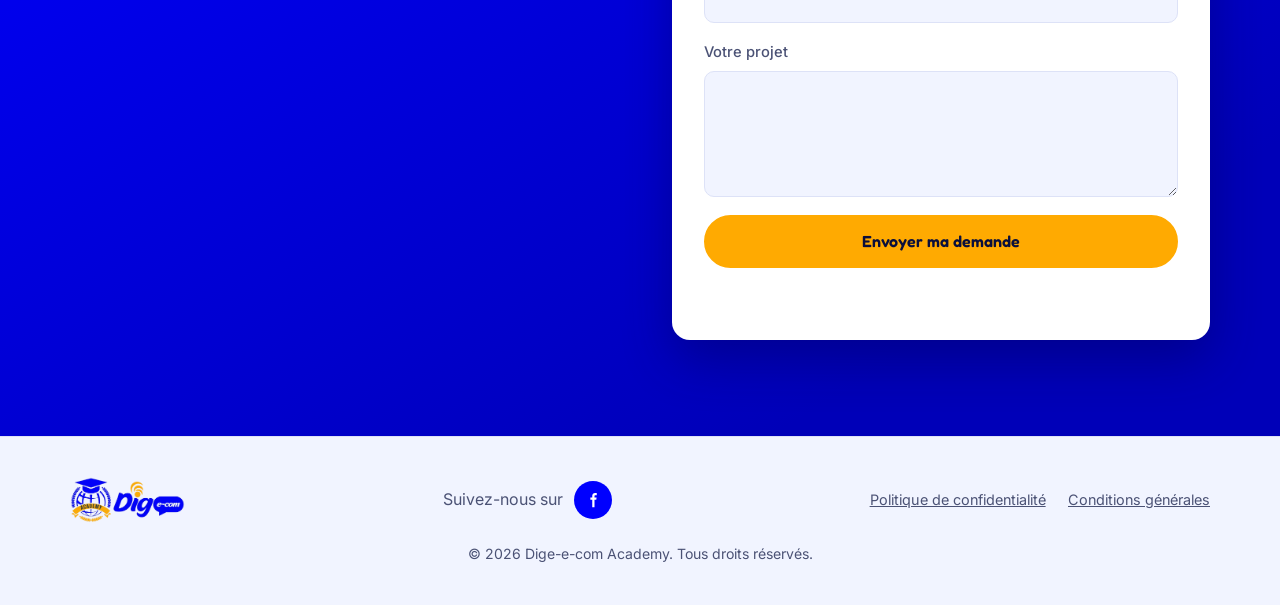
==== commit 91f39166: "Préparation à la mise en ligne : SEO, pages légales, performances - Pages /confidentialite, /conditi" ====
--- a/public/index.html
+++ b/public/index.html
@@ -3,13 +3,28 @@
 <head>
   <meta charset="utf-8">
   <meta name="viewport" content="width=device-width, initial-scale=1">
-  <title>Dig Agency e-com — Agence de marketing digital</title>
-  <meta name="description" content="Dig Agency e-com : audit marketing, stratégie digitale, réseaux sociaux, contenu, SEO / SEA, publicité et analyse de données. Des stratégies sur-mesure pour propulser votre entreprise.">
+  <title>Dige-e-com Academy — Marketing digital et formations à Moroni</title>
+  <meta name="description" content="Agence de marketing digital et centre de formation à Moroni : stratégie digitale, SEO, publicité, réseaux sociaux, bureautique et comptabilité. Audit gratuit.">
+  <link rel="canonical" href="%SITE_URL%/">
   <meta name="theme-color" content="#0000fe">
-  <meta property="og:title" content="Dig Agency e-com — Agence de marketing digital">
-  <meta property="og:description" content="Boostez votre croissance avec des stratégies marketing sur-mesure.">
-  <meta property="og:image" content="assets/logo-main.png?v=3">
-  <link rel="icon" href="assets/logo.png">
+  <meta property="og:type" content="website">
+  <meta property="og:site_name" content="Dige-e-com Academy">
+  <meta property="og:locale" content="fr_FR">
+  <meta property="og:url" content="%SITE_URL%/">
+  <meta property="og:title" content="Dige-e-com Academy — Marketing digital et formations">
+  <meta property="og:description" content="Boostez votre croissance avec des stratégies marketing sur-mesure et formez-vous aux métiers du digital et de la bureautique.">
+  <meta property="og:image" content="%SITE_URL%/assets/og-image.png">
+  <meta property="og:image:width" content="1200">
+  <meta property="og:image:height" content="630">
+  <meta property="og:image:alt" content="Logo Dige-e-com Academy — Formations et marketing digital">
+  <meta name="twitter:card" content="summary_large_image">
+  <meta name="twitter:title" content="Dige-e-com Academy — Marketing digital et formations">
+  <meta name="twitter:description" content="Stratégies marketing sur-mesure et formations pratiques à Moroni.">
+  <meta name="twitter:image" content="%SITE_URL%/assets/og-image.png">
+  <link rel="icon" href="/favicon.ico" sizes="any">
+  <link rel="icon" type="image/png" sizes="32x32" href="/favicon-32.png">
+  <link rel="apple-touch-icon" href="/apple-touch-icon.png">
+  <script type="application/ld+json">{"@context":"https://schema.org","@type":"EducationalOrganization","name":"Dige-e-com Academy","alternateName":"Dig Agency e-com","url":"%SITE_URL%/","logo":"%SITE_URL%/assets/logo-main.png","image":"%SITE_URL%/assets/og-image.png","description":"Agence de marketing digital et centre de formation à Moroni.","telephone":"+2694510591","address":{"@type":"PostalAddress","streetAddress":"Coulé rond-point Hadoudja","addressLocality":"Moroni"},"sameAs":["https://www.facebook.com/people/Digecom-Agency/61563089879968/"]}</script>
   <link rel="preconnect" href="https://fonts.googleapis.com">
   <link rel="preconnect" href="https://fonts.gstatic.com" crossorigin>
   <link href="https://fonts.googleapis.com/css2?family=Fredoka:wght@500;600;700&family=Inter:wght@400;500;600&family=Playfair+Display:ital,wght@1,500;1,600&display=swap" rel="stylesheet">
@@ -204,7 +219,8 @@
       <p class="social">Suivez-nous sur
         <a href="https://www.facebook.com/people/Digecom-Agency/61563089879968/" target="_blank" rel="noopener" aria-label="Facebook"><svg viewBox="0 0 24 24" width="18" height="18" fill="currentColor" aria-hidden="true"><path d="M14 8.5V6.8c0-.8.2-1.3 1.4-1.3H17V2.6C16.700 2.600 15.800 2.500 14.800 2.500 12.500 2.500 11 3.900 11 6.400v2.100H8.500V11.500H11V21.500h3V11.500h2.400l.4-3z"/></svg></a>
       </p>
-      <p class="copy">© <span id="year"></span> Dig Agency e-com. Tous droits réservés.</p>
+      <p class="legal-links"><a href="/confidentialite">Politique de confidentialité</a><a href="/conditions">Conditions générales</a></p>
+      <p class="copy">© <span id="year"></span> Dige-e-com Academy. Tous droits réservés.</p>
     </div>
   </footer>
 
--- a/public/styles.css
+++ b/public/styles.css
@@ -129,7 +129,7 @@
 .reveal{opacity:0;transform:translateY(24px);transition:opacity .6s,transform .6s}
 .reveal.in{opacity:1;transform:none}
 
-.wa-float{position:fixed;right:1.2rem;bottom:1.2rem;z-index:60;display:flex;align-items:center;gap:.6rem;padding:.8rem 1.1rem;border-radius:999px;background:#25d366;color:#fff;font:600 .95rem var(--font-head);box-shadow:0 10px 30px #0a0f3c55;transition:transform .2s}
+.wa-float{position:fixed;right:1.2rem;bottom:1.2rem;z-index:60;display:flex;align-items:center;gap:.6rem;padding:.8rem 1.1rem;border-radius:999px;background:#0b7d3e;color:#fff;font:600 .95rem var(--font-head);box-shadow:0 10px 30px #0a0f3c55;transition:transform .2s}
 .wa-float:hover{transform:translateY(-3px) scale(1.03)}
 
 /* formations */
@@ -228,3 +228,20 @@
 .dlg-close{position:absolute;top:.7rem;right:.8rem;border:0;background:var(--tint);width:36px;height:36px;border-radius:50%;font-size:1.4rem;line-height:1;cursor:pointer;color:var(--ink)}
 .btn[disabled],.btn.closed{opacity:.6;cursor:not-allowed;transform:none;box-shadow:none}
 .channels li{color:#fff}
+
+/* pages légales et 404 */
+.legal{padding:3.5rem 0 5rem}
+.legal h1{font-size:clamp(2rem,4vw,2.8rem);margin:0 0 .4rem}
+.legal h2{font-size:1.3rem;margin:2rem 0 .5rem;color:var(--blue)}
+.legal p,.legal li{color:var(--muted);margin-bottom:.7rem}
+.legal ul{padding-left:1.2rem;margin-bottom:.7rem}
+.legal strong{color:var(--ink)}
+.legal a{color:var(--blue);text-decoration:underline}
+.legal .updated{color:var(--muted);font-size:.9rem;margin-bottom:1.5rem}
+.legal-back{margin-top:2.5rem}
+.notfound{text-align:center;padding:5rem 0 6rem}
+.notfound .big{font:700 clamp(5rem,18vw,9rem) var(--font-head);color:var(--blue);line-height:1}
+.notfound .actions{justify-content:center}
+.legal-links{display:flex;gap:1.4rem;flex-wrap:wrap}
+.legal-links a{color:var(--muted);text-decoration:underline;font-size:.9rem}
+.legal-links a:hover{color:var(--blue)}
